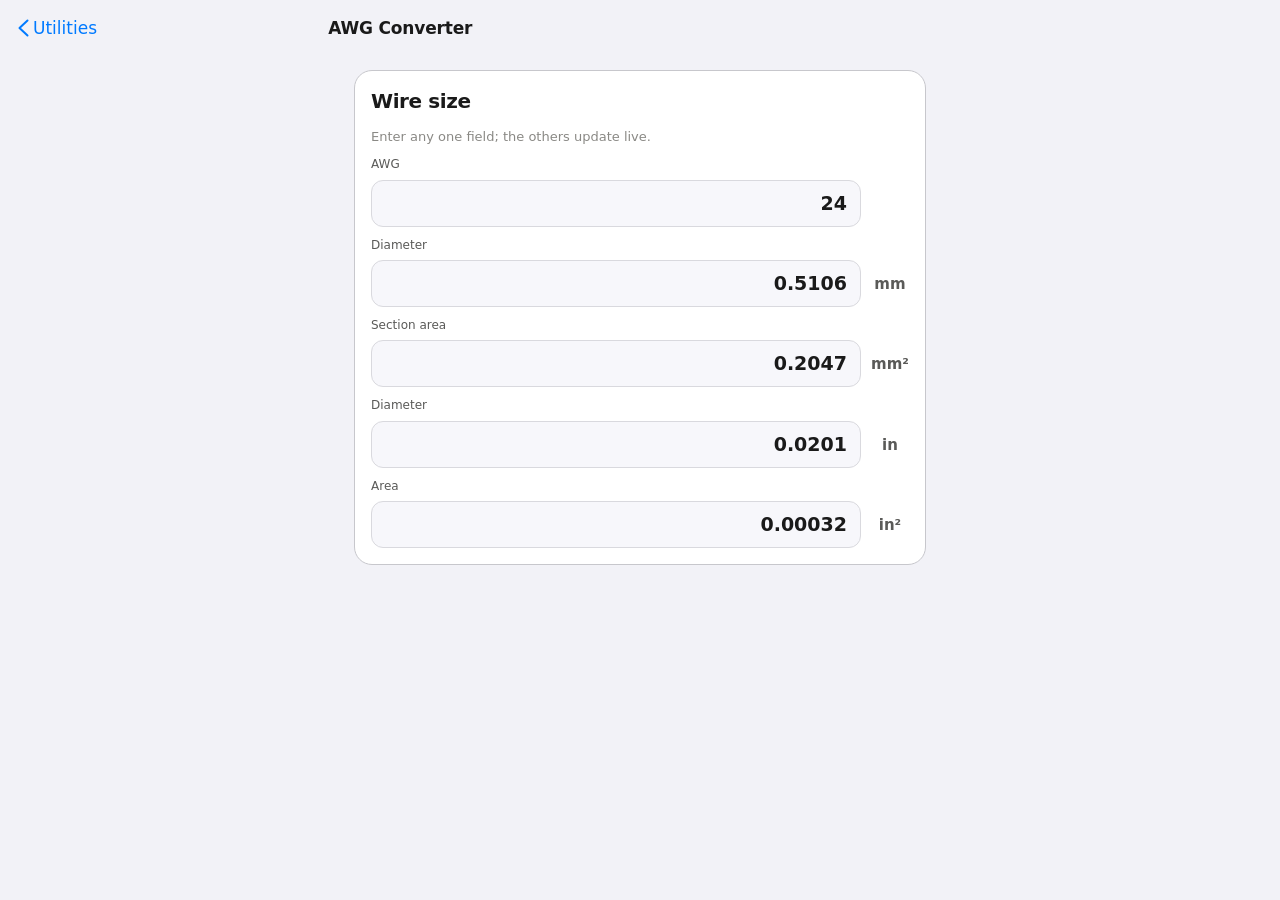
==== apps/awg-converter/index.html @ acc9f0e0 "various fixes" ====
<!DOCTYPE html><html lang="en"><head><meta charset="UTF-8"><meta name="viewport" content="width=device-width, initial-scale=1, maximum-scale=1, user-scalable=no, viewport-fit=cover"><meta name="theme-color" content="#f2f2f7"><link rel="manifest" href="../../manifest.json"><link rel="stylesheet" href="../../assets/styles.css"><script src="../../assets/app.js"></script><title>AWG Converter — Utilities</title></head><body><header class="appbar"><a class="appbar__back" href="../../index.html"><svg width="11" height="18" viewBox="0 0 11 18" fill="none"><path d="M9.5 1.5L1.5 9l8 7.5" stroke="currentColor" stroke-width="2" stroke-linecap="round" stroke-linejoin="round"/></svg><span>Utilities</span></a><h1 class="appbar__title">AWG Converter</h1><span class="appbar__spacer"></span></header><main class="tool-shell"><section class="tool-card"><h2 class="tool-card__title">Wire size</h2><p class="tool-note">Enter any one field; the others update live.</p><div class="tool-row"><label><span class="tool-label">AWG</span><input id="awg" class="tool-input" inputmode="numeric" step="1" placeholder="24"></label><span class="tool-unit"></span></div><div class="tool-row"><label><span class="tool-label">Diameter</span><input id="mm" class="tool-input" inputmode="decimal"></label><span class="tool-unit">mm</span></div><div class="tool-row"><label><span class="tool-label">Section area</span><input id="mm2" class="tool-input" inputmode="decimal"></label><span class="tool-unit">mm²</span></div><div class="tool-row"><label><span class="tool-label">Diameter</span><input id="inch" class="tool-input" inputmode="decimal"></label><span class="tool-unit">in</span></div><div class="tool-row"><label><span class="tool-label">Area</span><input id="in2" class="tool-input" inputmode="decimal"></label><span class="tool-unit">in²</span></div></section></main><script src="awg-converter.js"></script></body></html>
---- assets/styles.css ----
/* =========================================================
   Utilities — global tokens + hub
   Aesthetic: iOS-native, cool blue accent, neutral system surfaces.
   Restrained palette, generous space, careful type rhythm.
   ========================================================= */

:root {
  /* Surfaces */
  --bg: #f2f2f7;
  --surface: #ffffff;
  --surface-2: #f7f7fb;
  --border: #d9d9de;
  --border-strong: #c7c7cc;

  /* Ink */
  --ink: #1a1a1a;
  --ink-2: #5a5a58;
  --ink-3: #8a8985;

  /* Accent — iOS system blue, used sparingly */
  --accent: #007aff;
  --accent-soft: rgba(0, 122, 255, 0.14);

  /* Status */
  --good: #2f7a4a;
  --warn: #b58419;
  --bad: #b23a2e;

  /* Geometry */
  --r-sm: 8px;
  --r-md: 12px;
  --r-lg: 18px;
  --r-pill: 999px;

  /* Type — system stack but using SF Pro on iOS for native feel */
  --font-sans: -apple-system, BlinkMacSystemFont, "SF Pro Text", "SF Pro Display", system-ui, sans-serif;
  --font-mono: ui-monospace, "SF Mono", Menlo, Monaco, monospace;

  /* Safe areas */
  --safe-top: env(safe-area-inset-top, 0px);
  --safe-bottom: env(safe-area-inset-bottom, 0px);
  --safe-left: env(safe-area-inset-left, 0px);
  --safe-right: env(safe-area-inset-right, 0px);
}

html[data-theme="dark"] {
  --bg: #000000;
  --surface: #1c1c1e;
  --surface-2: #2c2c2e;
  --border: #38383a;
  --border-strong: #48484a;
  --ink: #f2f2f7;
  --ink-2: #c7c7cc;
  --ink-3: #8e8e93;
  --accent: #0a84ff;
  --accent-soft: rgba(10, 132, 255, 0.18);
}

@media (prefers-color-scheme: dark) {
  html[data-theme="auto"] {
    --bg: #000000;
    --surface: #1c1c1e;
    --surface-2: #2c2c2e;
    --border: #38383a;
    --border-strong: #48484a;
    --ink: #f2f2f7;
    --ink-2: #c7c7cc;
    --ink-3: #8e8e93;
    --accent: #0a84ff;
    --accent-soft: rgba(10, 132, 255, 0.18);
  }
}

html[data-theme="light"] { color-scheme: light; }
html[data-theme="dark"] { color-scheme: dark; }

* { box-sizing: border-box; }
html, body { margin: 0; padding: 0; }
html { -webkit-text-size-adjust: 100%; -webkit-tap-highlight-color: transparent; }

body {
  font-family: var(--font-sans);
  background: var(--bg);
  color: var(--ink);
  line-height: 1.45;
  font-size: 16px;
  min-height: 100vh;
  min-height: 100dvh;
  -webkit-font-smoothing: antialiased;
  text-rendering: optimizeLegibility;
}

a { color: inherit; text-decoration: none; }

button {
  font-family: inherit;
  font-size: inherit;
  color: inherit;
  background: none;
  border: none;
  padding: 0;
  cursor: pointer;
}

/* ============== HUB ============== */

.hub {
  max-width: 600px;
  margin: 0 auto;
  padding:
    calc(var(--safe-top) + 56px)
    calc(var(--safe-right) + 20px)
    calc(var(--safe-bottom) + 32px)
    calc(var(--safe-left) + 20px);
  min-height: 100dvh;
  display: flex;
  flex-direction: column;
}

.hub__header { margin-bottom: 40px; }

.hub__title {
  margin: 0;
  font-size: 34px;
  font-weight: 700;
  letter-spacing: -0.02em;
  line-height: 1.1;
}

.hub__subtitle {
  margin: 6px 0 0;
  color: var(--ink-2);
  font-size: 15px;
}

.hub__grid {
  display: flex;
  flex-direction: column;
  gap: 10px;
  flex: 1;
}

.tile {
  display: flex;
  align-items: center;
  gap: 16px;
  padding: 18px 18px;
  background: var(--surface);
  border: 1px solid var(--border);
  border-radius: var(--r-md);
  transition: transform 80ms ease, background 120ms ease;
}

.tile:active { transform: scale(0.985); background: var(--surface-2); }

.tile__icon {
  flex: 0 0 48px;
  height: 48px;
  display: grid;
  place-items: center;
  background: var(--surface-2);
  border-radius: var(--r-sm);
  color: var(--ink-2);
}

.tile__body { flex: 1; display: flex; flex-direction: column; }
.tile__name { font-size: 17px; font-weight: 600; letter-spacing: -0.01em; }
.tile__desc { font-size: 13px; color: var(--ink-3); margin-top: 2px; }

.tile__chev {
  color: var(--ink-3);
  font-size: 18px;
  margin-left: 4px;
}

.tile--placeholder { opacity: 0.55; }
.tile--placeholder:active { transform: none; background: var(--surface); }

/* (hub footer removed) */

/* ============== SHARED SUB-APP CHROME ============== */

.appbar {
  display: flex;
  align-items: center;
  gap: 4px;
  padding:
    calc(var(--safe-top) + 8px)
    calc(var(--safe-right) + 8px)
    8px
    calc(var(--safe-left) + 8px);
  background: var(--bg);
  position: sticky;
  top: 0;
  z-index: 10;
  border-bottom: 1px solid transparent;
  transition: border-color 150ms;
}
.appbar--scrolled { border-bottom-color: var(--border); }

.appbar__back {
  display: inline-flex;
  align-items: center;
  gap: 4px;
  padding: 8px 10px;
  font-size: 17px;
  color: var(--accent);
  border-radius: var(--r-sm);
}
.appbar__back:active { background: var(--surface-2); }
.appbar__back svg { display: block; }

.appbar__title {
  margin: 0;
  font-size: 17px;
  font-weight: 600;
  flex: 1;
  min-width: 0;
  text-align: center;
  letter-spacing: -0.01em;
  white-space: nowrap;
  overflow: hidden;
  text-overflow: ellipsis;
}

.appbar__spacer { flex: 1; min-width: 8px; }
.appbar__action {
  display: inline-flex;
  align-items: center;
  justify-content: flex-end;
  gap: 4px;
  padding: 8px 10px;
  font-size: 15px;
  color: var(--accent);
  border-radius: var(--r-sm);
  min-width: 44px;
  text-align: right;
}
.appbar__action svg { display: block; }
.appbar__action:active { background: var(--surface-2); }
.appbar__action[disabled] { color: var(--ink-3); }

/* Cluster of right-side appbar controls */
.appbar__cluster {
  display: inline-flex;
  align-items: center;
  gap: 6px;
  flex: 0 0 auto;
}
.appbar__cluster [hidden] { display: none !important; }

.appbar__label {
  font-size: 12px;
  font-weight: 500;
  color: var(--ink-3);
  letter-spacing: 0.02em;
  margin-right: 2px;
  user-select: none;
}

/* Icon-only appbar button */
.appbar__icon {
  width: 36px;
  height: 36px;
  display: grid;
  place-items: center;
  color: var(--accent);
  border-radius: var(--r-sm);
}
.appbar__icon svg { display: block; }
.appbar__icon:active { background: var(--surface-2); }

/* Segmented control (iOS-style) */
.seg {
  display: inline-flex;
  background: var(--surface-2);
  border-radius: var(--r-sm);
  padding: 2px;
  gap: 2px;
}
.seg__btn {
  padding: 7px 14px;
  font-size: 14px;
  font-weight: 500;
  color: var(--ink-2);
  border-radius: 6px;
  transition: background 120ms, color 120ms;
}
.seg__btn--active {
  background: var(--surface);
  color: var(--ink);
  box-shadow: 0 1px 2px rgba(0,0,0,0.04);
}

/* Compact segment for appbar: short numeric labels */
.seg--compact .seg__btn {
  padding: 6px 12px;
  font-size: 13px;
  font-weight: 600;
  min-width: 28px;
  font-variant-numeric: tabular-nums;
}


/* ============== SETTINGS / FORM CARDS ============== */
.hub__topline { display:flex; align-items:center; justify-content:space-between; gap:12px; }
.hub__settings { width:40px; height:40px; display:grid; place-items:center; border-radius:var(--r-sm); color:var(--accent); background:var(--surface); border:1px solid var(--border); }
.hub__settings:active { background:var(--surface-2); transform:scale(.98); }
.tool-shell { width:100%; max-width:600px; margin:0 auto; padding:12px calc(var(--safe-right) + 14px) calc(var(--safe-bottom) + 22px) calc(var(--safe-left) + 14px); display:flex; flex-direction:column; gap:12px; }
.tool-card { background:var(--surface); border:1px solid var(--border-strong); border-radius:var(--r-lg); padding:16px; }
.tool-card__title { margin:0 0 12px; font-size:20px; font-weight:650; letter-spacing:-.02em; }
.tool-row { display:grid; grid-template-columns:1fr auto; gap:10px; align-items:end; margin-top:10px; }
.tool-label { display:block; color:var(--ink-2); font-size:12px; margin-bottom:6px; }
.tool-input, .tool-select { width:100%; border:1px solid var(--border); border-radius:var(--r-md); background:var(--surface-2); color:var(--ink); padding:12px 13px; font:600 19px/1.1 var(--font-sans); outline:none; }
.tool-input:focus, .tool-select:focus { border-color:var(--accent); box-shadow:0 0 0 3px var(--accent-soft); }
.tool-result { margin-top:14px; padding:14px; border-radius:var(--r-md); background:var(--surface-2); }
.tool-result__value { font-size:28px; line-height:1.05; font-weight:750; letter-spacing:-.035em; }
.tool-result__meta { margin-top:6px; color:var(--ink-2); font-size:14px; }
.tool-note { margin:8px 0 0; color:var(--ink-3); font-size:13px; }
.settings-list { display:flex; flex-direction:column; gap:10px; }
.settings-item { display:flex; align-items:center; justify-content:space-between; gap:12px; padding:14px 0; border-bottom:1px solid var(--border); }
.settings-item:last-child { border-bottom:0; }
.settings-item strong { display:block; font-size:16px; }
.settings-item span { color:var(--ink-3); font-size:13px; }


/* ============== POLISHED CONTROLS / MINI SCHEMATICS ============== */
.hub__header {
  position: sticky;
  top: 0;
  z-index: 20;
  margin-left: -20px;
  margin-right: -20px;
  padding: calc(var(--safe-top) + 16px) 20px 18px;
  background: color-mix(in srgb, var(--bg) 88%, transparent);
  -webkit-backdrop-filter: saturate(180%) blur(18px);
  backdrop-filter: saturate(180%) blur(18px);
}
.control-stack { display:flex; flex-direction:column; gap:10px; margin:4px 0 14px; }
.pill-seg {
  display:grid;
  grid-template-columns: repeat(2, minmax(0, 1fr));
  gap:4px;
  padding:4px;
  background:var(--surface-2);
  border:1px solid var(--border);
  border-radius:var(--r-pill);
}
.pill-seg .seg__btn {
  border-radius:var(--r-pill);
  padding:10px 12px;
  font-size:15px;
  font-weight:650;
  color:var(--ink-2);
}
.pill-seg .seg__btn--active {
  background:var(--surface);
  color:var(--accent);
  box-shadow:0 1px 3px rgba(0,0,0,.08);
}
.mini-schematic {
  margin:10px 0 14px;
  border:1px solid var(--border);
  border-radius:var(--r-md);
  background:var(--surface-2);
  padding:10px;
  color:var(--ink-2);
}
.mini-schematic svg { display:block; width:100%; height:auto; }
.mini-schematic text { fill:var(--ink-2); font:600 11px var(--font-sans); }
.mini-schematic path,
.mini-schematic line,
.mini-schematic polyline,
.mini-schematic polygon,
.mini-schematic circle { vector-effect:non-scaling-stroke; }
.tool-result__value { font-variant-numeric: tabular-nums; }


/* Input alignment polish: numeric fields right-aligned, units centered vertically */
.tool-row { align-items: end; grid-template-columns: minmax(0, 1fr) minmax(38px, auto); }
.tool-row > span,
.tool-unit,
.tool-unit-select {
  align-self: end;
  min-height: 45px;
  display: inline-flex;
  align-items: center;
  justify-content: center;
  color: var(--ink-2);
  font-weight: 650;
  font-size: 15px;
  line-height: 1;
  white-space: nowrap;
}
.tool-input {
  text-align: right;
  font-variant-numeric: tabular-nums;
  font-feature-settings: "tnum" 1, "lnum" 1;
}
.tool-unit-select {
  appearance: none;
  -webkit-appearance: none;
  height: 45px;
  min-width: 70px;
  padding: 0 26px 0 12px;
  border: 1px solid var(--border);
  border-radius: var(--r-md);
  background: var(--surface-2);
  color: var(--ink);
  outline: none;
  text-align: center;
  background-image: linear-gradient(45deg, transparent 50%, var(--ink-3) 50%), linear-gradient(135deg, var(--ink-3) 50%, transparent 50%);
  background-position: calc(100% - 14px) 19px, calc(100% - 9px) 19px;
  background-size: 5px 5px, 5px 5px;
  background-repeat: no-repeat;
}
.tool-unit-select:focus { border-color: var(--accent); box-shadow: 0 0 0 3px var(--accent-soft); }
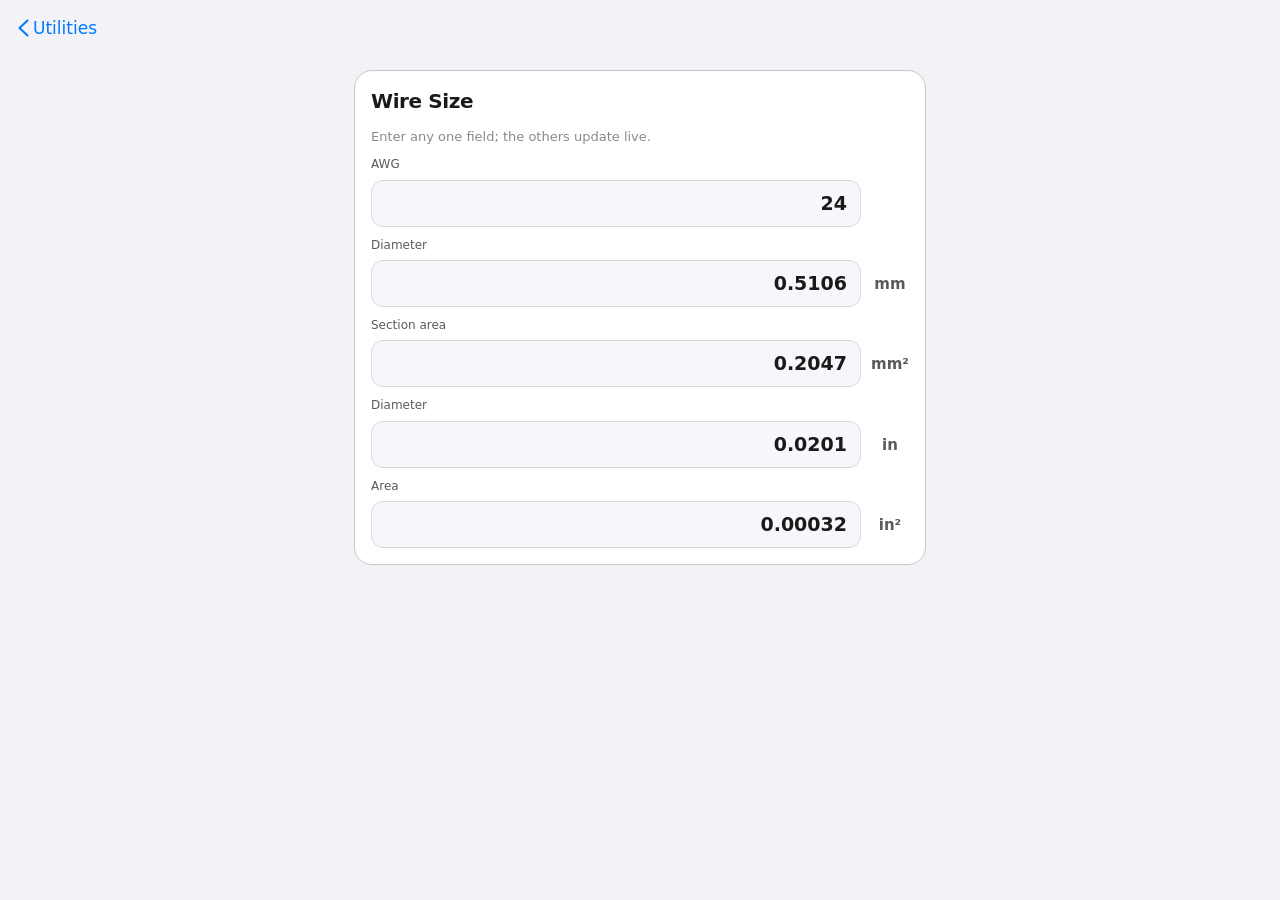
==== commit 56bab4d5: "Formatting changes" ====
--- a/apps/awg-converter/index.html
+++ b/apps/awg-converter/index.html
@@ -1 +1 @@
-<!DOCTYPE html><html lang="en"><head><meta charset="UTF-8"><meta name="viewport" content="width=device-width, initial-scale=1, maximum-scale=1, user-scalable=no, viewport-fit=cover"><meta name="theme-color" content="#f2f2f7"><link rel="manifest" href="../../manifest.json"><link rel="stylesheet" href="../../assets/styles.css"><script src="../../assets/app.js"></script><title>AWG Converter — Utilities</title></head><body><header class="appbar"><a class="appbar__back" href="../../index.html"><svg width="11" height="18" viewBox="0 0 11 18" fill="none"><path d="M9.5 1.5L1.5 9l8 7.5" stroke="currentColor" stroke-width="2" stroke-linecap="round" stroke-linejoin="round"/></svg><span>Utilities</span></a><h1 class="appbar__title">AWG Converter</h1><span class="appbar__spacer"></span></header><main class="tool-shell"><section class="tool-card"><h2 class="tool-card__title">Wire size</h2><p class="tool-note">Enter any one field; the others update live.</p><div class="tool-row"><label><span class="tool-label">AWG</span><input id="awg" class="tool-input" inputmode="numeric" step="1" placeholder="24"></label><span class="tool-unit"></span></div><div class="tool-row"><label><span class="tool-label">Diameter</span><input id="mm" class="tool-input" inputmode="decimal"></label><span class="tool-unit">mm</span></div><div class="tool-row"><label><span class="tool-label">Section area</span><input id="mm2" class="tool-input" inputmode="decimal"></label><span class="tool-unit">mm²</span></div><div class="tool-row"><label><span class="tool-label">Diameter</span><input id="inch" class="tool-input" inputmode="decimal"></label><span class="tool-unit">in</span></div><div class="tool-row"><label><span class="tool-label">Area</span><input id="in2" class="tool-input" inputmode="decimal"></label><span class="tool-unit">in²</span></div></section></main><script src="awg-converter.js"></script></body></html>+<!DOCTYPE html><html lang="en"><head><meta charset="UTF-8"><meta name="viewport" content="width=device-width, initial-scale=1, maximum-scale=1, user-scalable=no, viewport-fit=cover"><meta name="theme-color" content="#f2f2f7"><link rel="manifest" href="../../manifest.json"><link rel="stylesheet" href="../../assets/styles.css"><script src="../../assets/app.js"></script><title>AWG Converter — Utilities</title></head><body><header class="appbar"><a class="appbar__back" href="../../index.html"><svg width="11" height="18" viewBox="0 0 11 18" fill="none"><path d="M9.5 1.5L1.5 9l8 7.5" stroke="currentColor" stroke-width="2" stroke-linecap="round" stroke-linejoin="round"/></svg><span>Utilities</span></a><span class="appbar__spacer"></span></header><main class="tool-shell"><section class="tool-card"><h2 class="tool-card__title">Wire Size</h2><p class="tool-note">Enter any one field; the others update live.</p><div class="tool-row"><label><span class="tool-label">AWG</span><input id="awg" class="tool-input" inputmode="numeric" step="1" placeholder="24"></label><span class="tool-unit"></span></div><div class="tool-row"><label><span class="tool-label">Diameter</span><input id="mm" class="tool-input" inputmode="decimal"></label><span class="tool-unit">mm</span></div><div class="tool-row"><label><span class="tool-label">Section area</span><input id="mm2" class="tool-input" inputmode="decimal"></label><span class="tool-unit">mm²</span></div><div class="tool-row"><label><span class="tool-label">Diameter</span><input id="inch" class="tool-input" inputmode="decimal"></label><span class="tool-unit">in</span></div><div class="tool-row"><label><span class="tool-label">Area</span><input id="in2" class="tool-input" inputmode="decimal"></label><span class="tool-unit">in²</span></div></section></main><script src="awg-converter.js"></script></body></html>
--- a/assets/styles.css
+++ b/assets/styles.css
@@ -117,7 +117,7 @@
   flex-direction: column;
 }
 
-.hub__header { margin-bottom: 40px; }
+.hub__header { margin-bottom: 20px; }
 
 .hub__title {
   margin: 0;
@@ -313,7 +313,7 @@
 .tool-label { display:block; color:var(--ink-2); font-size:12px; margin-bottom:6px; }
 .tool-input, .tool-select { width:100%; border:1px solid var(--border); border-radius:var(--r-md); background:var(--surface-2); color:var(--ink); padding:12px 13px; font:600 19px/1.1 var(--font-sans); outline:none; }
 .tool-input:focus, .tool-select:focus { border-color:var(--accent); box-shadow:0 0 0 3px var(--accent-soft); }
-.tool-result { margin-top:14px; padding:14px; border-radius:var(--r-md); background:var(--surface-2); }
+.tool-result { margin-top:14px; padding:14px; border-radius:var(--r-md); background: rgba(0, 122, 255, 0.10); border: 1px solid rgba(0, 122, 255, 0.18); }
 .tool-result__value { font-size:28px; line-height:1.05; font-weight:750; letter-spacing:-.035em; }
 .tool-result__meta { margin-top:6px; color:var(--ink-2); font-size:14px; }
 .tool-note { margin:8px 0 0; color:var(--ink-3); font-size:13px; }
@@ -367,7 +367,7 @@
   color:var(--ink-2);
 }
 .mini-schematic svg { display:block; width:100%; height:auto; }
-.mini-schematic text { fill:var(--ink-2); font:600 11px var(--font-sans); }
+.mini-schematic text { fill:var(--ink-2); font-weight:600; font-family:var(--font-sans); }
 .mini-schematic path,
 .mini-schematic line,
 .mini-schematic polyline,
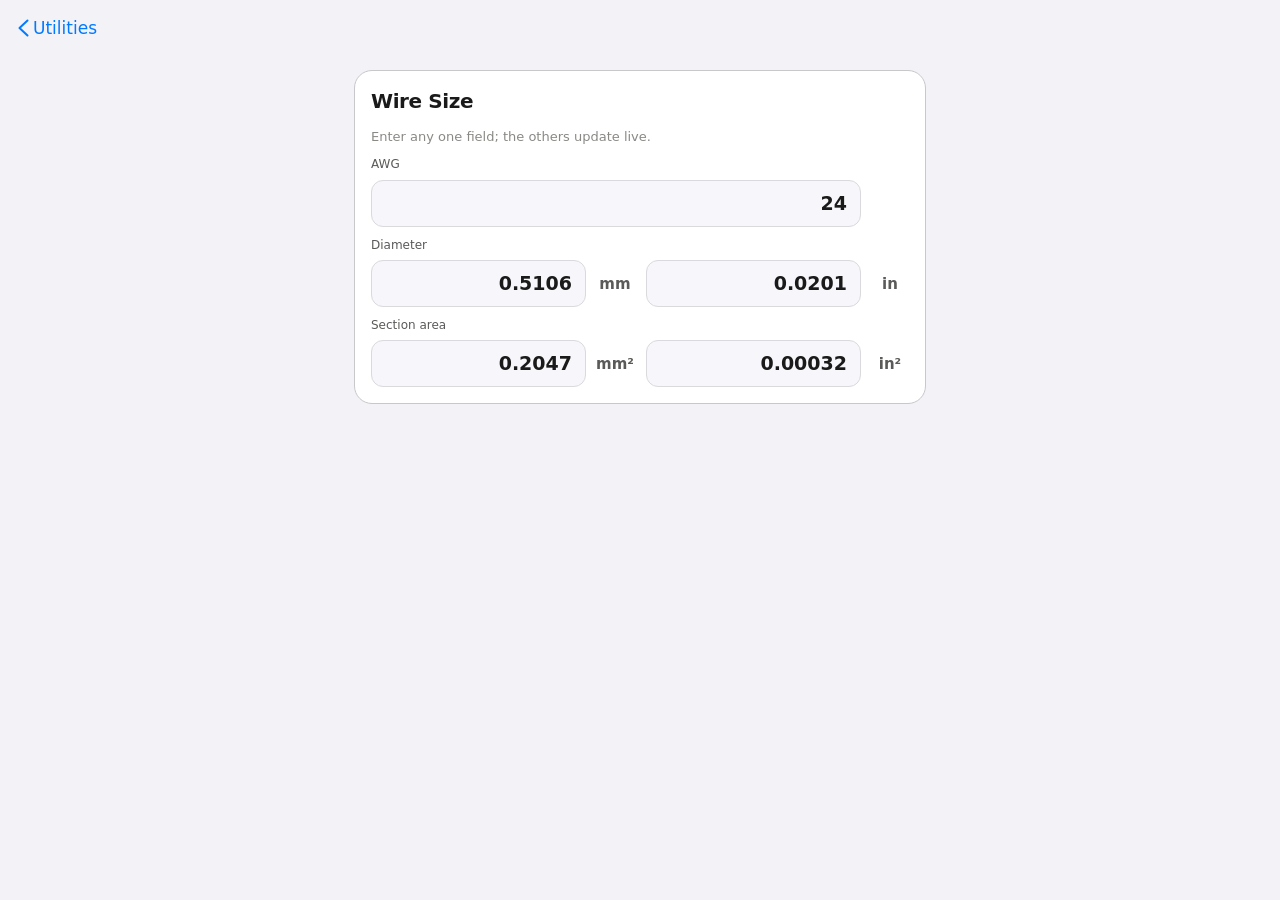
==== commit b59ae499: "Grouped some values" ====
--- a/apps/awg-converter/index.html
+++ b/apps/awg-converter/index.html
@@ -1 +1,44 @@
-<!DOCTYPE html><html lang="en"><head><meta charset="UTF-8"><meta name="viewport" content="width=device-width, initial-scale=1, maximum-scale=1, user-scalable=no, viewport-fit=cover"><meta name="theme-color" content="#f2f2f7"><link rel="manifest" href="../../manifest.json"><link rel="stylesheet" href="../../assets/styles.css"><script src="../../assets/app.js"></script><title>AWG Converter — Utilities</title></head><body><header class="appbar"><a class="appbar__back" href="../../index.html"><svg width="11" height="18" viewBox="0 0 11 18" fill="none"><path d="M9.5 1.5L1.5 9l8 7.5" stroke="currentColor" stroke-width="2" stroke-linecap="round" stroke-linejoin="round"/></svg><span>Utilities</span></a><span class="appbar__spacer"></span></header><main class="tool-shell"><section class="tool-card"><h2 class="tool-card__title">Wire Size</h2><p class="tool-note">Enter any one field; the others update live.</p><div class="tool-row"><label><span class="tool-label">AWG</span><input id="awg" class="tool-input" inputmode="numeric" step="1" placeholder="24"></label><span class="tool-unit"></span></div><div class="tool-row"><label><span class="tool-label">Diameter</span><input id="mm" class="tool-input" inputmode="decimal"></label><span class="tool-unit">mm</span></div><div class="tool-row"><label><span class="tool-label">Section area</span><input id="mm2" class="tool-input" inputmode="decimal"></label><span class="tool-unit">mm²</span></div><div class="tool-row"><label><span class="tool-label">Diameter</span><input id="inch" class="tool-input" inputmode="decimal"></label><span class="tool-unit">in</span></div><div class="tool-row"><label><span class="tool-label">Area</span><input id="in2" class="tool-input" inputmode="decimal"></label><span class="tool-unit">in²</span></div></section></main><script src="awg-converter.js"></script></body></html>+<!DOCTYPE html>
+<html lang="en">
+
+<head>
+    <meta charset="UTF-8">
+    <meta name="viewport"
+        content="width=device-width, initial-scale=1, maximum-scale=1, user-scalable=no, viewport-fit=cover">
+    <meta name="theme-color" content="#f2f2f7">
+    <link rel="manifest" href="../../manifest.json">
+    <link rel="stylesheet" href="../../assets/styles.css">
+    <script src="../../assets/app.js"></script>
+    <title>AWG Converter — Utilities</title>
+</head>
+
+<body>
+    <header class="appbar"><a class="appbar__back" href="../../index.html"><svg width="11" height="18"
+                viewBox="0 0 11 18" fill="none">
+                <path d="M9.5 1.5L1.5 9l8 7.5" stroke="currentColor" stroke-width="2" stroke-linecap="round"
+                    stroke-linejoin="round" />
+            </svg><span>Utilities</span></a><span class="appbar__spacer"></span></header>
+    <main class="tool-shell">
+        <section class="tool-card">
+            <h2 class="tool-card__title">Wire Size</h2>
+            <p class="tool-note">Enter any one field; the others update live.</p>
+            <div class="tool-row"><label><span class="tool-label">AWG</span><input id="awg" class="tool-input"
+                        inputmode="numeric" step="1" placeholder="24"></label><span class="tool-unit"></span></div>
+            <div class="tool-row-group">
+                <div class="tool-row"><label><span class="tool-label">Diameter</span><input id="mm" class="tool-input"
+                            inputmode="decimal"></label><span class="tool-unit">mm</span></div>
+                <div class="tool-row"><label><input id="inch" class="tool-input" inputmode="decimal"></label><span
+                        class="tool-unit">in</span></div>
+            </div>
+            <div class="tool-row-group">
+                <div class="tool-row"><label><span class="tool-label">Section area</span><input id="mm2"
+                            class="tool-input" inputmode="decimal"></label><span class="tool-unit">mm²</span></div>
+                <div class="tool-row"><label><input id="in2" class="tool-input" inputmode="decimal"></label><span
+                        class="tool-unit">in²</span></div>
+            </div>
+        </section>
+    </main>
+    <script src="awg-converter.js"></script>
+</body>
+
+</html>
--- a/assets/styles.css
+++ b/assets/styles.css
@@ -71,12 +71,28 @@
   }
 }
 
-html[data-theme="light"] { color-scheme: light; }
-html[data-theme="dark"] { color-scheme: dark; }
-
-* { box-sizing: border-box; }
-html, body { margin: 0; padding: 0; }
-html { -webkit-text-size-adjust: 100%; -webkit-tap-highlight-color: transparent; }
+html[data-theme="light"] {
+  color-scheme: light;
+}
+
+html[data-theme="dark"] {
+  color-scheme: dark;
+}
+
+* {
+  box-sizing: border-box;
+}
+
+html,
+body {
+  margin: 0;
+  padding: 0;
+}
+
+html {
+  -webkit-text-size-adjust: 100%;
+  -webkit-tap-highlight-color: transparent;
+}
 
 body {
   font-family: var(--font-sans);
@@ -90,7 +106,10 @@
   text-rendering: optimizeLegibility;
 }
 
-a { color: inherit; text-decoration: none; }
+a {
+  color: inherit;
+  text-decoration: none;
+}
 
 button {
   font-family: inherit;
@@ -108,16 +127,15 @@
   max-width: 600px;
   margin: 0 auto;
   padding:
-    calc(var(--safe-top) + 56px)
-    calc(var(--safe-right) + 20px)
-    calc(var(--safe-bottom) + 32px)
-    calc(var(--safe-left) + 20px);
+    calc(var(--safe-top) + 56px) calc(var(--safe-right) + 20px) calc(var(--safe-bottom) + 32px) calc(var(--safe-left) + 20px);
   min-height: 100dvh;
   display: flex;
   flex-direction: column;
 }
 
-.hub__header { margin-bottom: 20px; }
+.hub__header {
+  margin-bottom: 20px;
+}
 
 .hub__title {
   margin: 0;
@@ -151,7 +169,10 @@
   transition: transform 80ms ease, background 120ms ease;
 }
 
-.tile:active { transform: scale(0.985); background: var(--surface-2); }
+.tile:active {
+  transform: scale(0.985);
+  background: var(--surface-2);
+}
 
 .tile__icon {
   flex: 0 0 48px;
@@ -163,9 +184,23 @@
   color: var(--ink-2);
 }
 
-.tile__body { flex: 1; display: flex; flex-direction: column; }
-.tile__name { font-size: 17px; font-weight: 600; letter-spacing: -0.01em; }
-.tile__desc { font-size: 13px; color: var(--ink-3); margin-top: 2px; }
+.tile__body {
+  flex: 1;
+  display: flex;
+  flex-direction: column;
+}
+
+.tile__name {
+  font-size: 17px;
+  font-weight: 600;
+  letter-spacing: -0.01em;
+}
+
+.tile__desc {
+  font-size: 13px;
+  color: var(--ink-3);
+  margin-top: 2px;
+}
 
 .tile__chev {
   color: var(--ink-3);
@@ -173,8 +208,14 @@
   margin-left: 4px;
 }
 
-.tile--placeholder { opacity: 0.55; }
-.tile--placeholder:active { transform: none; background: var(--surface); }
+.tile--placeholder {
+  opacity: 0.55;
+}
+
+.tile--placeholder:active {
+  transform: none;
+  background: var(--surface);
+}
 
 /* (hub footer removed) */
 
@@ -185,10 +226,7 @@
   align-items: center;
   gap: 4px;
   padding:
-    calc(var(--safe-top) + 8px)
-    calc(var(--safe-right) + 8px)
-    8px
-    calc(var(--safe-left) + 8px);
+    calc(var(--safe-top) + 8px) calc(var(--safe-right) + 8px) 8px calc(var(--safe-left) + 8px);
   background: var(--bg);
   position: sticky;
   top: 0;
@@ -196,7 +234,10 @@
   border-bottom: 1px solid transparent;
   transition: border-color 150ms;
 }
-.appbar--scrolled { border-bottom-color: var(--border); }
+
+.appbar--scrolled {
+  border-bottom-color: var(--border);
+}
 
 .appbar__back {
   display: inline-flex;
@@ -207,8 +248,14 @@
   color: var(--accent);
   border-radius: var(--r-sm);
 }
-.appbar__back:active { background: var(--surface-2); }
-.appbar__back svg { display: block; }
+
+.appbar__back:active {
+  background: var(--surface-2);
+}
+
+.appbar__back svg {
+  display: block;
+}
 
 .appbar__title {
   margin: 0;
@@ -223,7 +270,11 @@
   text-overflow: ellipsis;
 }
 
-.appbar__spacer { flex: 1; min-width: 8px; }
+.appbar__spacer {
+  flex: 1;
+  min-width: 8px;
+}
+
 .appbar__action {
   display: inline-flex;
   align-items: center;
@@ -236,9 +287,18 @@
   min-width: 44px;
   text-align: right;
 }
-.appbar__action svg { display: block; }
-.appbar__action:active { background: var(--surface-2); }
-.appbar__action[disabled] { color: var(--ink-3); }
+
+.appbar__action svg {
+  display: block;
+}
+
+.appbar__action:active {
+  background: var(--surface-2);
+}
+
+.appbar__action[disabled] {
+  color: var(--ink-3);
+}
 
 /* Cluster of right-side appbar controls */
 .appbar__cluster {
@@ -247,7 +307,10 @@
   gap: 6px;
   flex: 0 0 auto;
 }
-.appbar__cluster [hidden] { display: none !important; }
+
+.appbar__cluster [hidden] {
+  display: none !important;
+}
 
 .appbar__label {
   font-size: 12px;
@@ -267,8 +330,14 @@
   color: var(--accent);
   border-radius: var(--r-sm);
 }
-.appbar__icon svg { display: block; }
-.appbar__icon:active { background: var(--surface-2); }
+
+.appbar__icon svg {
+  display: block;
+}
+
+.appbar__icon:active {
+  background: var(--surface-2);
+}
 
 /* Segmented control (iOS-style) */
 .seg {
@@ -278,6 +347,7 @@
   padding: 2px;
   gap: 2px;
 }
+
 .seg__btn {
   padding: 7px 14px;
   font-size: 14px;
@@ -286,10 +356,11 @@
   border-radius: 6px;
   transition: background 120ms, color 120ms;
 }
+
 .seg__btn--active {
   background: var(--surface);
   color: var(--ink);
-  box-shadow: 0 1px 2px rgba(0,0,0,0.04);
+  box-shadow: 0 1px 2px rgba(0, 0, 0, 0.04);
 }
 
 /* Compact segment for appbar: short numeric labels */
@@ -303,25 +374,141 @@
 
 
 /* ============== SETTINGS / FORM CARDS ============== */
-.hub__topline { display:flex; align-items:center; justify-content:space-between; gap:12px; }
-.hub__settings { width:40px; height:40px; display:grid; place-items:center; border-radius:var(--r-sm); color:var(--accent); background:var(--surface); border:1px solid var(--border); }
-.hub__settings:active { background:var(--surface-2); transform:scale(.98); }
-.tool-shell { width:100%; max-width:600px; margin:0 auto; padding:12px calc(var(--safe-right) + 14px) calc(var(--safe-bottom) + 22px) calc(var(--safe-left) + 14px); display:flex; flex-direction:column; gap:12px; }
-.tool-card { background:var(--surface); border:1px solid var(--border-strong); border-radius:var(--r-lg); padding:16px; }
-.tool-card__title { margin:0 0 12px; font-size:20px; font-weight:650; letter-spacing:-.02em; }
-.tool-row { display:grid; grid-template-columns:1fr auto; gap:10px; align-items:end; margin-top:10px; }
-.tool-label { display:block; color:var(--ink-2); font-size:12px; margin-bottom:6px; }
-.tool-input, .tool-select { width:100%; border:1px solid var(--border); border-radius:var(--r-md); background:var(--surface-2); color:var(--ink); padding:12px 13px; font:600 19px/1.1 var(--font-sans); outline:none; }
-.tool-input:focus, .tool-select:focus { border-color:var(--accent); box-shadow:0 0 0 3px var(--accent-soft); }
-.tool-result { margin-top:14px; padding:14px; border-radius:var(--r-md); background: rgba(0, 122, 255, 0.10); border: 1px solid rgba(0, 122, 255, 0.18); }
-.tool-result__value { font-size:28px; line-height:1.05; font-weight:750; letter-spacing:-.035em; }
-.tool-result__meta { margin-top:6px; color:var(--ink-2); font-size:14px; }
-.tool-note { margin:8px 0 0; color:var(--ink-3); font-size:13px; }
-.settings-list { display:flex; flex-direction:column; gap:10px; }
-.settings-item { display:flex; align-items:center; justify-content:space-between; gap:12px; padding:14px 0; border-bottom:1px solid var(--border); }
-.settings-item:last-child { border-bottom:0; }
-.settings-item strong { display:block; font-size:16px; }
-.settings-item span { color:var(--ink-3); font-size:13px; }
+.hub__topline {
+  display: flex;
+  align-items: center;
+  justify-content: space-between;
+  gap: 12px;
+}
+
+.hub__settings {
+  width: 40px;
+  height: 40px;
+  display: grid;
+  place-items: center;
+  border-radius: var(--r-sm);
+  color: var(--accent);
+  background: var(--surface);
+  border: 1px solid var(--border);
+}
+
+.hub__settings:active {
+  background: var(--surface-2);
+  transform: scale(.98);
+}
+
+.tool-shell {
+  width: 100%;
+  max-width: 600px;
+  margin: 0 auto;
+  padding: 12px calc(var(--safe-right) + 14px) calc(var(--safe-bottom) + 22px) calc(var(--safe-left) + 14px);
+  display: flex;
+  flex-direction: column;
+  gap: 12px;
+}
+
+.tool-card {
+  background: var(--surface);
+  border: 1px solid var(--border-strong);
+  border-radius: var(--r-lg);
+  padding: 16px;
+}
+
+.tool-card__title {
+  margin: 0 0 12px;
+  font-size: 20px;
+  font-weight: 650;
+  letter-spacing: -.02em;
+}
+
+.tool-row {
+  display: grid;
+  grid-template-columns: 1fr auto;
+  gap: 10px;
+  align-items: end;
+  margin-top: 10px;
+}
+
+.tool-label {
+  display: block;
+  color: var(--ink-2);
+  font-size: 12px;
+  margin-bottom: 6px;
+}
+
+.tool-input,
+.tool-select {
+  width: 100%;
+  border: 1px solid var(--border);
+  border-radius: var(--r-md);
+  background: var(--surface-2);
+  color: var(--ink);
+  padding: 12px 13px;
+  font: 600 19px/1.1 var(--font-sans);
+  outline: none;
+}
+
+.tool-input:focus,
+.tool-select:focus {
+  border-color: var(--accent);
+  box-shadow: 0 0 0 3px var(--accent-soft);
+}
+
+.tool-result {
+  margin-top: 14px;
+  padding: 14px;
+  border-radius: var(--r-md);
+  background: rgba(0, 122, 255, 0.10);
+  border: 1px solid rgba(0, 122, 255, 0.18);
+}
+
+.tool-result__value {
+  font-size: 28px;
+  line-height: 1.05;
+  font-weight: 750;
+  letter-spacing: -.035em;
+}
+
+.tool-result__meta {
+  margin-top: 6px;
+  color: var(--ink-2);
+  font-size: 14px;
+}
+
+.tool-note {
+  margin: 8px 0 0;
+  color: var(--ink-3);
+  font-size: 13px;
+}
+
+.settings-list {
+  display: flex;
+  flex-direction: column;
+  gap: 10px;
+}
+
+.settings-item {
+  display: flex;
+  align-items: center;
+  justify-content: space-between;
+  gap: 12px;
+  padding: 14px 0;
+  border-bottom: 1px solid var(--border);
+}
+
+.settings-item:last-child {
+  border-bottom: 0;
+}
+
+.settings-item strong {
+  display: block;
+  font-size: 16px;
+}
+
+.settings-item span {
+  color: var(--ink-3);
+  font-size: 13px;
+}
 
 
 /* ============== POLISHED CONTROLS / MINI SCHEMATICS ============== */
@@ -336,49 +523,79 @@
   -webkit-backdrop-filter: saturate(180%) blur(18px);
   backdrop-filter: saturate(180%) blur(18px);
 }
-.control-stack { display:flex; flex-direction:column; gap:10px; margin:4px 0 14px; }
+
+.control-stack {
+  display: flex;
+  flex-direction: column;
+  gap: 10px;
+  margin: 4px 0 14px;
+}
+
 .pill-seg {
-  display:grid;
+  display: grid;
   grid-template-columns: repeat(2, minmax(0, 1fr));
-  gap:4px;
-  padding:4px;
-  background:var(--surface-2);
-  border:1px solid var(--border);
-  border-radius:var(--r-pill);
-}
+  gap: 4px;
+  padding: 4px;
+  background: var(--surface-2);
+  border: 1px solid var(--border);
+  border-radius: var(--r-pill);
+}
+
 .pill-seg .seg__btn {
-  border-radius:var(--r-pill);
-  padding:10px 12px;
-  font-size:15px;
-  font-weight:650;
-  color:var(--ink-2);
-}
+  border-radius: var(--r-pill);
+  padding: 10px 12px;
+  font-size: 15px;
+  font-weight: 650;
+  color: var(--ink-2);
+}
+
 .pill-seg .seg__btn--active {
-  background:var(--surface);
-  color:var(--accent);
-  box-shadow:0 1px 3px rgba(0,0,0,.08);
-}
+  background: var(--surface);
+  color: var(--accent);
+  box-shadow: 0 1px 3px rgba(0, 0, 0, .08);
+}
+
 .mini-schematic {
-  margin:10px 0 14px;
-  border:1px solid var(--border);
-  border-radius:var(--r-md);
-  background:var(--surface-2);
-  padding:10px;
-  color:var(--ink-2);
-}
-.mini-schematic svg { display:block; width:100%; height:auto; }
-.mini-schematic text { fill:var(--ink-2); font-weight:600; font-family:var(--font-sans); }
+  margin: 10px 0 14px;
+  border: 1px solid var(--border);
+  border-radius: var(--r-md);
+  background: var(--surface-2);
+  padding: 10px;
+  color: var(--ink-2);
+}
+
+.mini-schematic svg {
+  display: block;
+  width: 100%;
+  height: auto;
+}
+
+.mini-schematic text {
+  fill: var(--ink-2);
+  font-weight: 600;
+  font-family: var(--font-sans);
+}
+
 .mini-schematic path,
 .mini-schematic line,
 .mini-schematic polyline,
 .mini-schematic polygon,
-.mini-schematic circle { vector-effect:non-scaling-stroke; }
-.tool-result__value { font-variant-numeric: tabular-nums; }
+.mini-schematic circle {
+  vector-effect: non-scaling-stroke;
+}
+
+.tool-result__value {
+  font-variant-numeric: tabular-nums;
+}
 
 
 /* Input alignment polish: numeric fields right-aligned, units centered vertically */
-.tool-row { align-items: end; grid-template-columns: minmax(0, 1fr) minmax(38px, auto); }
-.tool-row > span,
+.tool-row {
+  align-items: end;
+  grid-template-columns: minmax(0, 1fr) minmax(38px, auto);
+}
+
+.tool-row>span,
 .tool-unit,
 .tool-unit-select {
   align-self: end;
@@ -392,11 +609,13 @@
   line-height: 1;
   white-space: nowrap;
 }
+
 .tool-input {
   text-align: right;
   font-variant-numeric: tabular-nums;
   font-feature-settings: "tnum" 1, "lnum" 1;
 }
+
 .tool-unit-select {
   appearance: none;
   -webkit-appearance: none;
@@ -414,4 +633,17 @@
   background-size: 5px 5px, 5px 5px;
   background-repeat: no-repeat;
 }
-.tool-unit-select:focus { border-color: var(--accent); box-shadow: 0 0 0 3px var(--accent-soft); }
+
+.tool-unit-select:focus {
+  border-color: var(--accent);
+  box-shadow: 0 0 0 3px var(--accent-soft);
+}
+
+.tool-row-group {
+  display: flex;
+  gap: 12px;
+}
+
+.tool-row-group .tool-row {
+  flex: 1;
+}
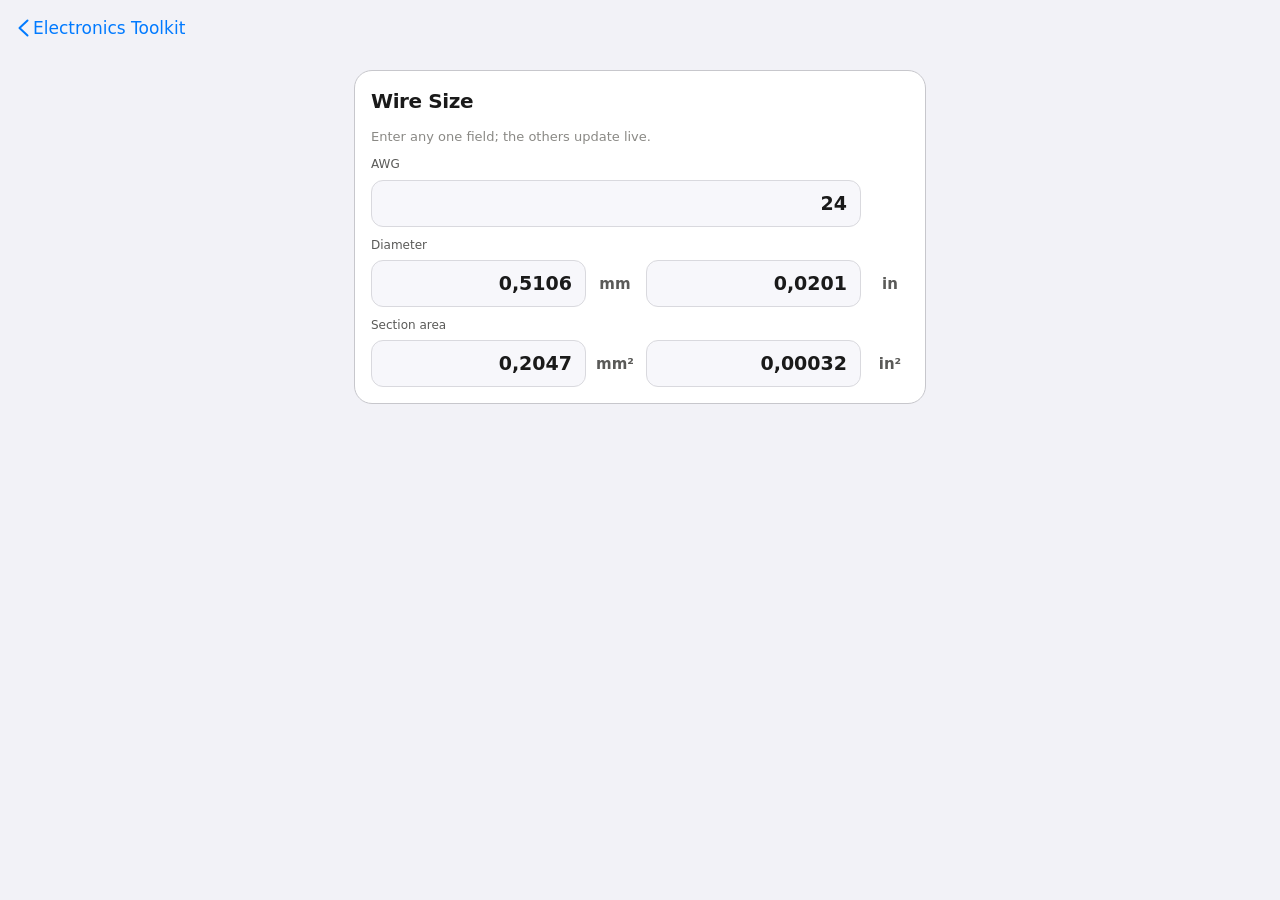
==== commit 31d0b192: "Changed name and icon" ====
--- a/apps/awg-converter/index.html
+++ b/apps/awg-converter/index.html
@@ -9,7 +9,7 @@
     <link rel="manifest" href="../../manifest.json">
     <link rel="stylesheet" href="../../assets/styles.css">
     <script src="../../assets/app.js"></script>
-    <title>AWG Converter — Utilities</title>
+    <title>AWG Converter — Electronics Toolkit</title>
 </head>
 
 <body>
@@ -17,7 +17,7 @@
                 viewBox="0 0 11 18" fill="none">
                 <path d="M9.5 1.5L1.5 9l8 7.5" stroke="currentColor" stroke-width="2" stroke-linecap="round"
                     stroke-linejoin="round" />
-            </svg><span>Utilities</span></a><span class="appbar__spacer"></span></header>
+            </svg><span>Electronics Toolkit</span></a><span class="appbar__spacer"></span></header>
     <main class="tool-shell">
         <section class="tool-card">
             <h2 class="tool-card__title">Wire Size</h2>
--- a/assets/styles.css
+++ b/assets/styles.css
@@ -1,5 +1,5 @@
 /* =========================================================
-   Utilities — global tokens + hub
+   Electronics Toolkit — global tokens + hub
    Aesthetic: iOS-native, cool blue accent, neutral system surfaces.
    Restrained palette, generous space, careful type rhythm.
    ========================================================= */
